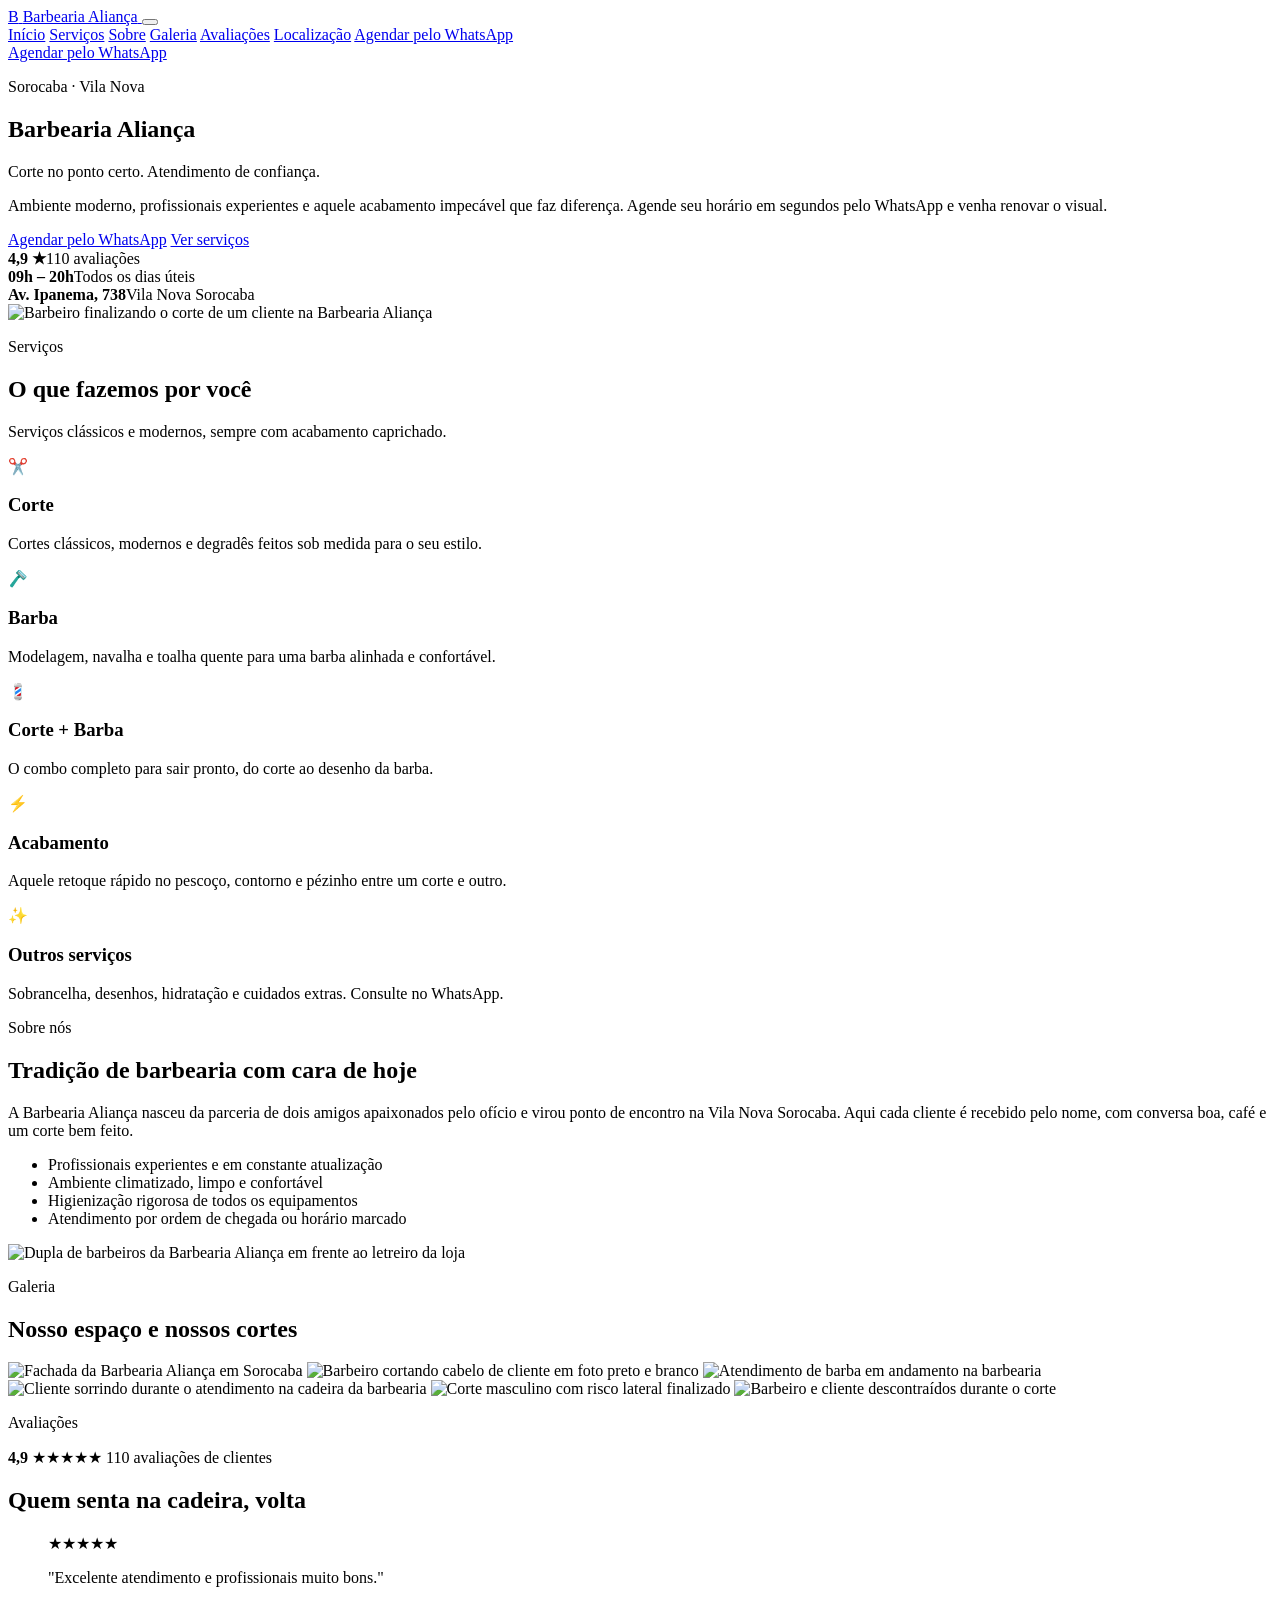
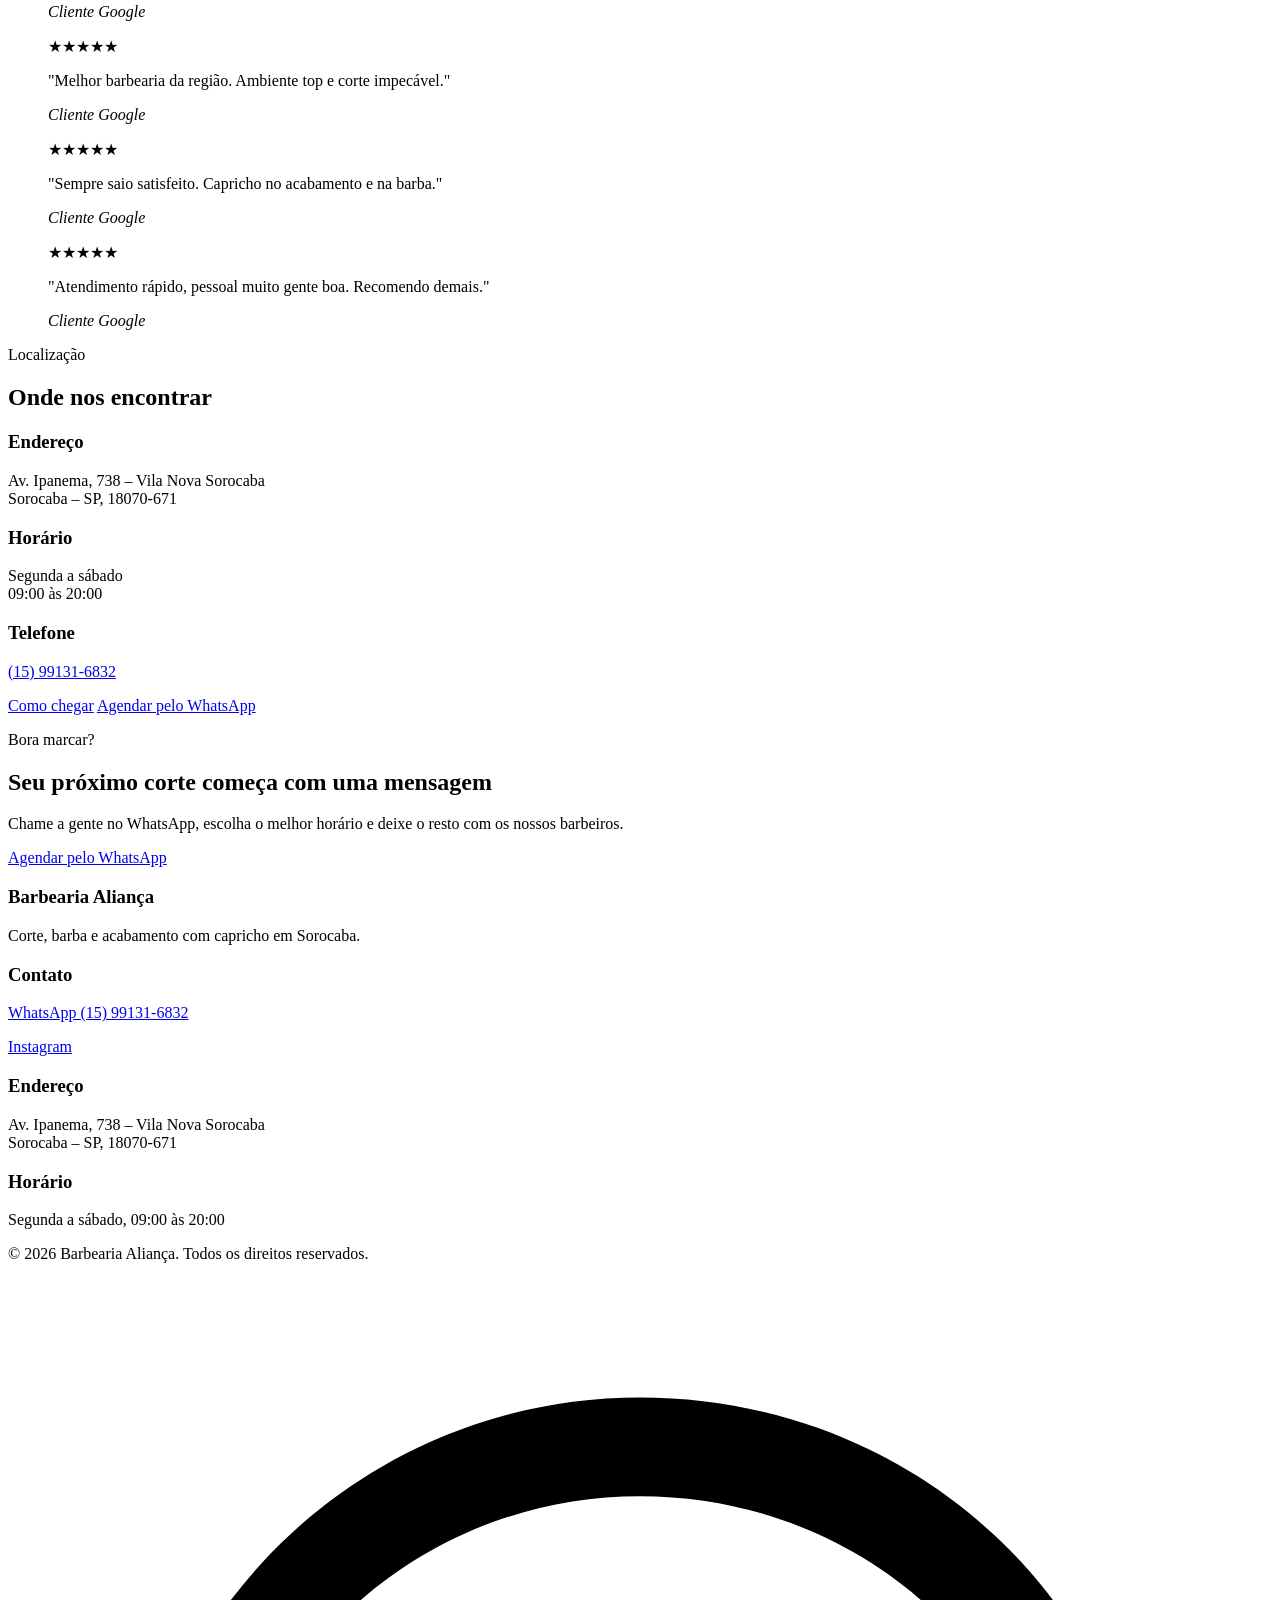
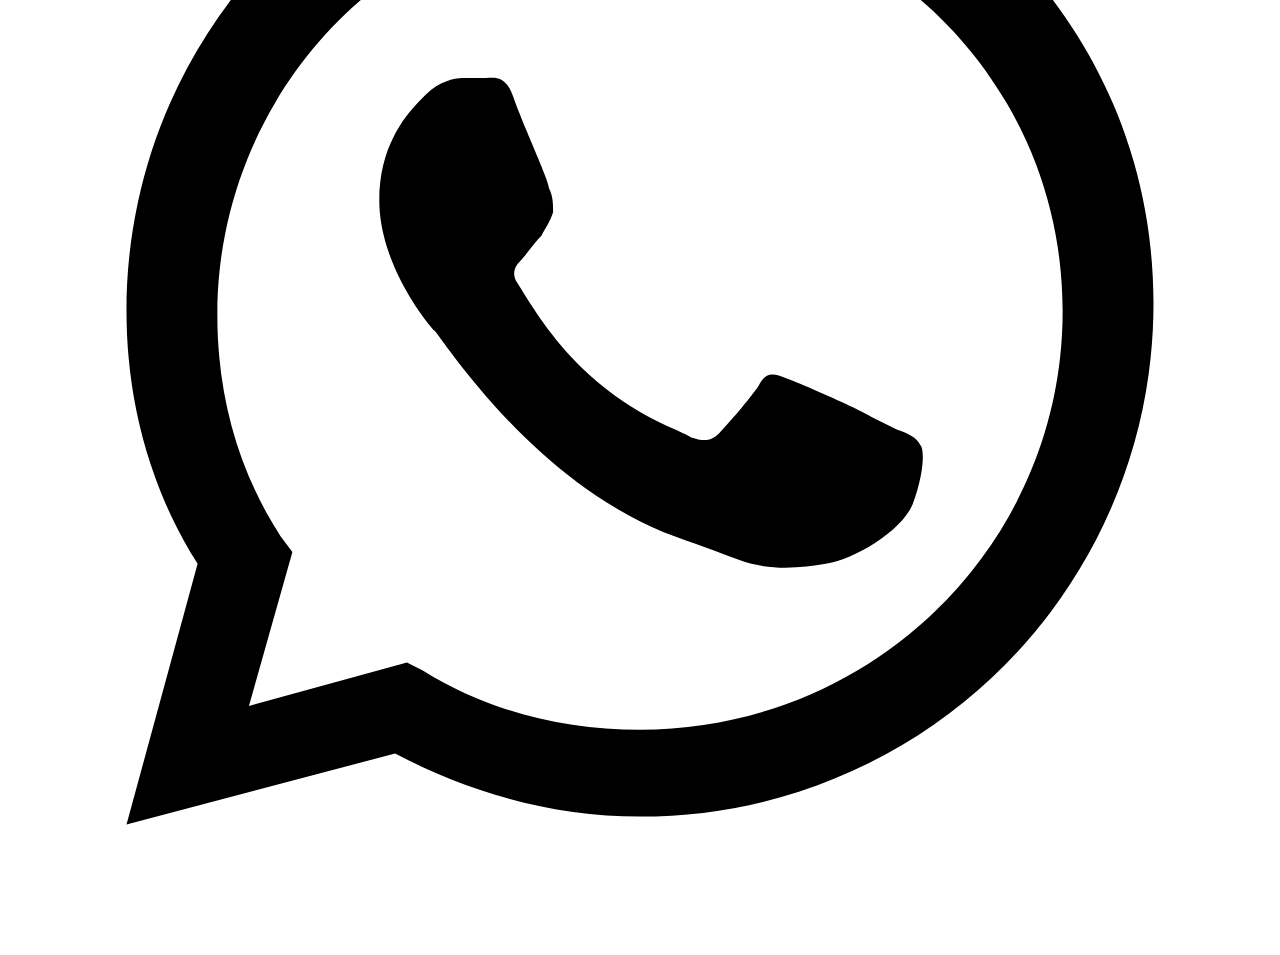
==== public/index.html @ af0b4efa "Changes Co-authored-by: scorsi144 <256892154+scorsi144@users.noreply.github.com>" ====
<!DOCTYPE html>
<html lang="pt-BR">
<head>
<meta charset="utf-8">
<meta name="viewport" content="width=device-width, initial-scale=1">
<title>Barbearia Aliança em Sorocaba | Corte, Barba e Acabamento</title>
<meta name="description" content="Barbearia Aliança em Sorocaba (Vila Nova): corte, barba, acabamento e mais. 4,9 estrelas em 110 avaliações. Agende pelo WhatsApp (15) 99131-6832.">
<link rel="canonical" href="/">
<link rel="icon" type="image/svg+xml" href="/favicon.svg">
<meta property="og:type" content="website">
<meta property="og:locale" content="pt_BR">
<meta property="og:title" content="Barbearia Aliança em Sorocaba | Corte, Barba e Acabamento">
<meta property="og:description" content="Corte, barba e acabamento com capricho na Vila Nova Sorocaba. Agende pelo WhatsApp.">
<meta property="og:url" content="/">
<meta name="twitter:card" content="summary_large_image">
<link rel="stylesheet" href="/style.css">
<script defer src="/script.js"></script>
</head>
<body>
<header class="header">
  <div class="container header__inner">
    <a class="brand" href="#inicio" aria-label="Barbearia Aliança - início">
      <span class="brand__mark" aria-hidden="true">B</span>
      <span class="brand__name">Barbearia <span>Aliança</span></span>
    </a>

    <button class="burger" data-burger type="button" aria-label="Abrir menu" aria-expanded="false" aria-controls="menu-principal">
      <span></span><span></span><span></span>
    </button>

    <nav class="nav" data-nav id="menu-principal" aria-label="Menu principal">
      <a href="#inicio">Início</a>
      <a href="#servicos">Serviços</a>
      <a href="#sobre">Sobre</a>
      <a href="#galeria">Galeria</a>
      <a href="#avaliacoes">Avaliações</a>
      <a href="#localizacao">Localização</a>
      <a class="btn btn--wpp btn--sm" href="https://wa.me/5515991316832?text=Ol%C3%A1!%20Vim%20pelo%20site%20e%20gostaria%20de%20agendar%20um%20hor%C3%A1rio." target="_blank" rel="noopener">Agendar pelo WhatsApp</a>
    </nav>

    <a class="btn btn--wpp btn--sm header__cta" href="https://wa.me/5515991316832?text=Ol%C3%A1!%20Vim%20pelo%20site%20e%20gostaria%20de%20agendar%20um%20hor%C3%A1rio." target="_blank" rel="noopener">Agendar pelo WhatsApp</a>
  </div>
</header>

<main>
  <section class="hero" id="inicio">
    <div class="container hero__grid">
      <div>
        <p class="eyebrow">Sorocaba · Vila Nova</p>
        <h1>Barbearia Aliança</h1>
        <p class="hero__tag">Corte no ponto certo. Atendimento de confiança.</p>
        <p class="lead">Ambiente moderno, profissionais experientes e aquele acabamento impecável que faz diferença. Agende seu horário em segundos pelo WhatsApp e venha renovar o visual.</p>
        <div class="hero__actions">
          <a class="btn btn--wpp" href="https://wa.me/5515991316832?text=Ol%C3%A1!%20Vim%20pelo%20site%20e%20gostaria%20de%20agendar%20um%20hor%C3%A1rio." target="_blank" rel="noopener">Agendar pelo WhatsApp</a>
          <a class="btn btn--ghost" href="#servicos">Ver serviços</a>
        </div>
        <div class="hero__stats">
          <div><strong>4,9 ★</strong><span>110 avaliações</span></div>
          <div><strong>09h – 20h</strong><span>Todos os dias úteis</span></div>
          <div><strong>Av. Ipanema, 738</strong><span>Vila Nova Sorocaba</span></div>
        </div>
      </div>
      <div class="hero__media">
        <img src="/__l5e/assets-v1/d7dd3df8-5f7c-42f8-948a-eb82b886fd5c/IMG2.jpg" width="1080" height="1350" alt="Barbeiro finalizando o corte de um cliente na Barbearia Aliança" fetchpriority="high" decoding="async">
      </div>
    </div>
  </section>

  <section class="section" id="servicos">
    <div class="container">
      <p class="eyebrow">Serviços</p>
      <h2>O que fazemos por você</h2>
      <p class="lead">Serviços clássicos e modernos, sempre com acabamento caprichado.</p>
      <div class="cards reveal">
        <article class="card"><div class="card__icon" aria-hidden="true">✂️</div><h3>Corte</h3><p>Cortes clássicos, modernos e degradês feitos sob medida para o seu estilo.</p></article>
        <article class="card"><div class="card__icon" aria-hidden="true">🪒</div><h3>Barba</h3><p>Modelagem, navalha e toalha quente para uma barba alinhada e confortável.</p></article>
        <article class="card"><div class="card__icon" aria-hidden="true">💈</div><h3>Corte + Barba</h3><p>O combo completo para sair pronto, do corte ao desenho da barba.</p></article>
        <article class="card"><div class="card__icon" aria-hidden="true">⚡</div><h3>Acabamento</h3><p>Aquele retoque rápido no pescoço, contorno e pézinho entre um corte e outro.</p></article>
        <article class="card"><div class="card__icon" aria-hidden="true">✨</div><h3>Outros serviços</h3><p>Sobrancelha, desenhos, hidratação e cuidados extras. Consulte no WhatsApp.</p></article>
      </div>
    </div>
  </section>

  <section class="section section--dark" id="sobre">
    <div class="container about reveal">
      <div>
        <p class="eyebrow">Sobre nós</p>
        <h2>Tradição de barbearia com cara de hoje</h2>
        <p class="lead">A Barbearia Aliança nasceu da parceria de dois amigos apaixonados pelo ofício e virou ponto de encontro na Vila Nova Sorocaba. Aqui cada cliente é recebido pelo nome, com conversa boa, café e um corte bem feito.</p>
        <ul class="list">
          <li>Profissionais experientes e em constante atualização</li>
          <li>Ambiente climatizado, limpo e confortável</li>
          <li>Higienização rigorosa de todos os equipamentos</li>
          <li>Atendimento por ordem de chegada ou horário marcado</li>
        </ul>
      </div>
      <img src="/__l5e/assets-v1/5af76cf7-295c-45f6-a262-c31d1ca17f94/IMG7.jpg" width="507" height="676" alt="Dupla de barbeiros da Barbearia Aliança em frente ao letreiro da loja" loading="lazy" decoding="async">
    </div>
  </section>

  <section class="section" id="galeria">
    <div class="container">
      <p class="eyebrow">Galeria</p>
      <h2>Nosso espaço e nossos cortes</h2>
      <div class="gallery reveal">
        <img src="/__l5e/assets-v1/33a3b9b7-2bd0-4546-811b-203081eccb8f/IMG8.jpg" width="768" height="1024" alt="Fachada da Barbearia Aliança em Sorocaba" loading="lazy" decoding="async">
        <img src="/__l5e/assets-v1/d1e67b59-e410-435d-bb0f-3a5277673de4/IMG3.jpg" width="219" height="365" alt="Barbeiro cortando cabelo de cliente em foto preto e branco" loading="lazy" decoding="async">
        <img src="/__l5e/assets-v1/811e56d6-0b0d-4365-8fb6-821adf3f2573/IMG4.jpg" width="381" height="676" alt="Atendimento de barba em andamento na barbearia" loading="lazy" decoding="async">
        <img src="/__l5e/assets-v1/bd495270-57d0-46f5-9b5c-0786be24c0d7/IMG5.jpg" width="219" height="365" alt="Cliente sorrindo durante o atendimento na cadeira da barbearia" loading="lazy" decoding="async">
        <img src="/__l5e/assets-v1/8b2ba5c2-2ca2-4f26-bf25-5ea7152d2889/IMG6.jpg" width="219" height="365" alt="Corte masculino com risco lateral finalizado" loading="lazy" decoding="async">
        <img src="/__l5e/assets-v1/d7dd3df8-5f7c-42f8-948a-eb82b886fd5c/IMG2.jpg" width="1080" height="1350" alt="Barbeiro e cliente descontraídos durante o corte" loading="lazy" decoding="async">
      </div>
    </div>
  </section>

  <section class="section section--ink" id="avaliacoes">
    <div class="container">
      <p class="eyebrow">Avaliações</p>
      <div class="rating-head">
        <strong>4,9</strong>
        <span class="stars" aria-hidden="true">★★★★★</span>
        <span>110 avaliações de clientes</span>
      </div>
      <h2>Quem senta na cadeira, volta</h2>
      <div class="reviews reveal">
        <blockquote class="review"><span class="stars" aria-hidden="true">★★★★★</span><p>"Excelente atendimento e profissionais muito bons."</p><cite>Cliente Google</cite></blockquote>
        <blockquote class="review"><span class="stars" aria-hidden="true">★★★★★</span><p>"Melhor barbearia da região. Ambiente top e corte impecável."</p><cite>Cliente Google</cite></blockquote>
        <blockquote class="review"><span class="stars" aria-hidden="true">★★★★★</span><p>"Sempre saio satisfeito. Capricho no acabamento e na barba."</p><cite>Cliente Google</cite></blockquote>
        <blockquote class="review"><span class="stars" aria-hidden="true">★★★★★</span><p>"Atendimento rápido, pessoal muito gente boa. Recomendo demais."</p><cite>Cliente Google</cite></blockquote>
      </div>
    </div>
  </section>

  <section class="section" id="localizacao">
    <div class="container">
      <p class="eyebrow">Localização</p>
      <h2>Onde nos encontrar</h2>
      <div class="info reveal">
        <div class="info__item"><h3>Endereço</h3><p>Av. Ipanema, 738 – Vila Nova Sorocaba<br>Sorocaba – SP, 18070-671</p></div>
        <div class="info__item"><h3>Horário</h3><p>Segunda a sábado<br>09:00 às 20:00</p></div>
        <div class="info__item"><h3>Telefone</h3><p><a href="tel:+5515991316832">(15) 99131-6832</a></p></div>
      </div>
      <div class="hero__actions">
        <a class="btn btn--outline" href="https://www.google.com/maps/search/?api=1&amp;query=Av.+Ipanema%2C+738+-+Vila+Nova+Sorocaba%2C+Sorocaba+-+SP%2C+18070-671" target="_blank" rel="noopener">Como chegar</a>
        <a class="btn btn--wpp" href="https://wa.me/5515991316832?text=Ol%C3%A1!%20Vim%20pelo%20site%20e%20gostaria%20de%20agendar%20um%20hor%C3%A1rio." target="_blank" rel="noopener">Agendar pelo WhatsApp</a>
      </div>
    </div>
  </section>

  <section class="section section--dark cta">
    <div class="container">
      <p class="eyebrow">Bora marcar?</p>
      <h2>Seu próximo corte começa com uma mensagem</h2>
      <p class="lead">Chame a gente no WhatsApp, escolha o melhor horário e deixe o resto com os nossos barbeiros.</p>
      <a class="btn btn--wpp" href="https://wa.me/5515991316832?text=Ol%C3%A1!%20Vim%20pelo%20site%20e%20gostaria%20de%20agendar%20um%20hor%C3%A1rio." target="_blank" rel="noopener">Agendar pelo WhatsApp</a>
    </div>
  </section>
</main>

<footer class="footer">
  <div class="container">
    <div class="footer__grid">
      <div>
        <h3>Barbearia Aliança</h3>
        <p>Corte, barba e acabamento com capricho em Sorocaba.</p>
      </div>
      <div>
        <h3>Contato</h3>
        <p><a href="https://wa.me/5515991316832?text=Ol%C3%A1!%20Vim%20pelo%20site%20e%20gostaria%20de%20agendar%20um%20hor%C3%A1rio." target="_blank" rel="noopener">WhatsApp (15) 99131-6832</a></p>
        <p><a href="https://www.instagram.com/barbeariaaliancasorocaba" target="_blank" rel="noopener">Instagram</a></p>
      </div>
      <div>
        <h3>Endereço</h3>
        <p>Av. Ipanema, 738 – Vila Nova Sorocaba<br>Sorocaba – SP, 18070-671</p>
      </div>
      <div>
        <h3>Horário</h3>
        <p>Segunda a sábado, 09:00 às 20:00</p>
      </div>
    </div>
    <p class="footer__bottom">© 2026 Barbearia Aliança. Todos os direitos reservados.</p>
  </div>
</footer>

<a class="wpp-float" href="https://wa.me/5515991316832?text=Ol%C3%A1!%20Vim%20pelo%20site%20e%20gostaria%20de%20agendar%20um%20hor%C3%A1rio." target="_blank" rel="noopener" aria-label="Agendar pelo WhatsApp">
  <svg viewBox="0 0 32 32" aria-hidden="true"><path d="M16 3C8.8 3 3 8.8 3 16c0 2.3.6 4.5 1.8 6.4L3 29l6.8-1.8c1.9 1 4 1.6 6.2 1.6 7.2 0 13-5.8 13-13S23.2 3 16 3zm0 23.6c-2 0-3.9-.5-5.5-1.5l-.4-.2-4 1.1 1.1-3.9-.3-.4c-1.1-1.7-1.6-3.6-1.6-5.6 0-5.9 4.8-10.6 10.7-10.6S26.7 10.1 26.7 16 21.9 26.6 16 26.6zm5.9-7.9c-.3-.2-1.9-.9-2.2-1-.3-.1-.5-.2-.7.2-.2.3-.8 1-1 1.2-.2.2-.4.2-.7.1-.3-.2-1.4-.5-2.6-1.6-1-.9-1.6-2-1.8-2.3-.2-.3 0-.5.1-.6.1-.1.3-.4.5-.6.1-.2.2-.3.3-.6 0-.2 0-.4-.1-.6 0-.2-.7-1.7-.9-2.3-.2-.6-.5-.5-.7-.5h-.6c-.2 0-.6.1-.9.4-.3.3-1.2 1.1-1.2 2.7s1.2 3.1 1.4 3.3c.2.2 2.4 3.7 5.8 5.1.8.3 1.4.5 1.9.7.8.3 1.6.2 2.2.1.7-.1 1.9-.8 2.2-1.5.3-.8.3-1.4.2-1.5-.1-.2-.3-.3-.6-.4z"/></svg>
</a>

</body>
</html>
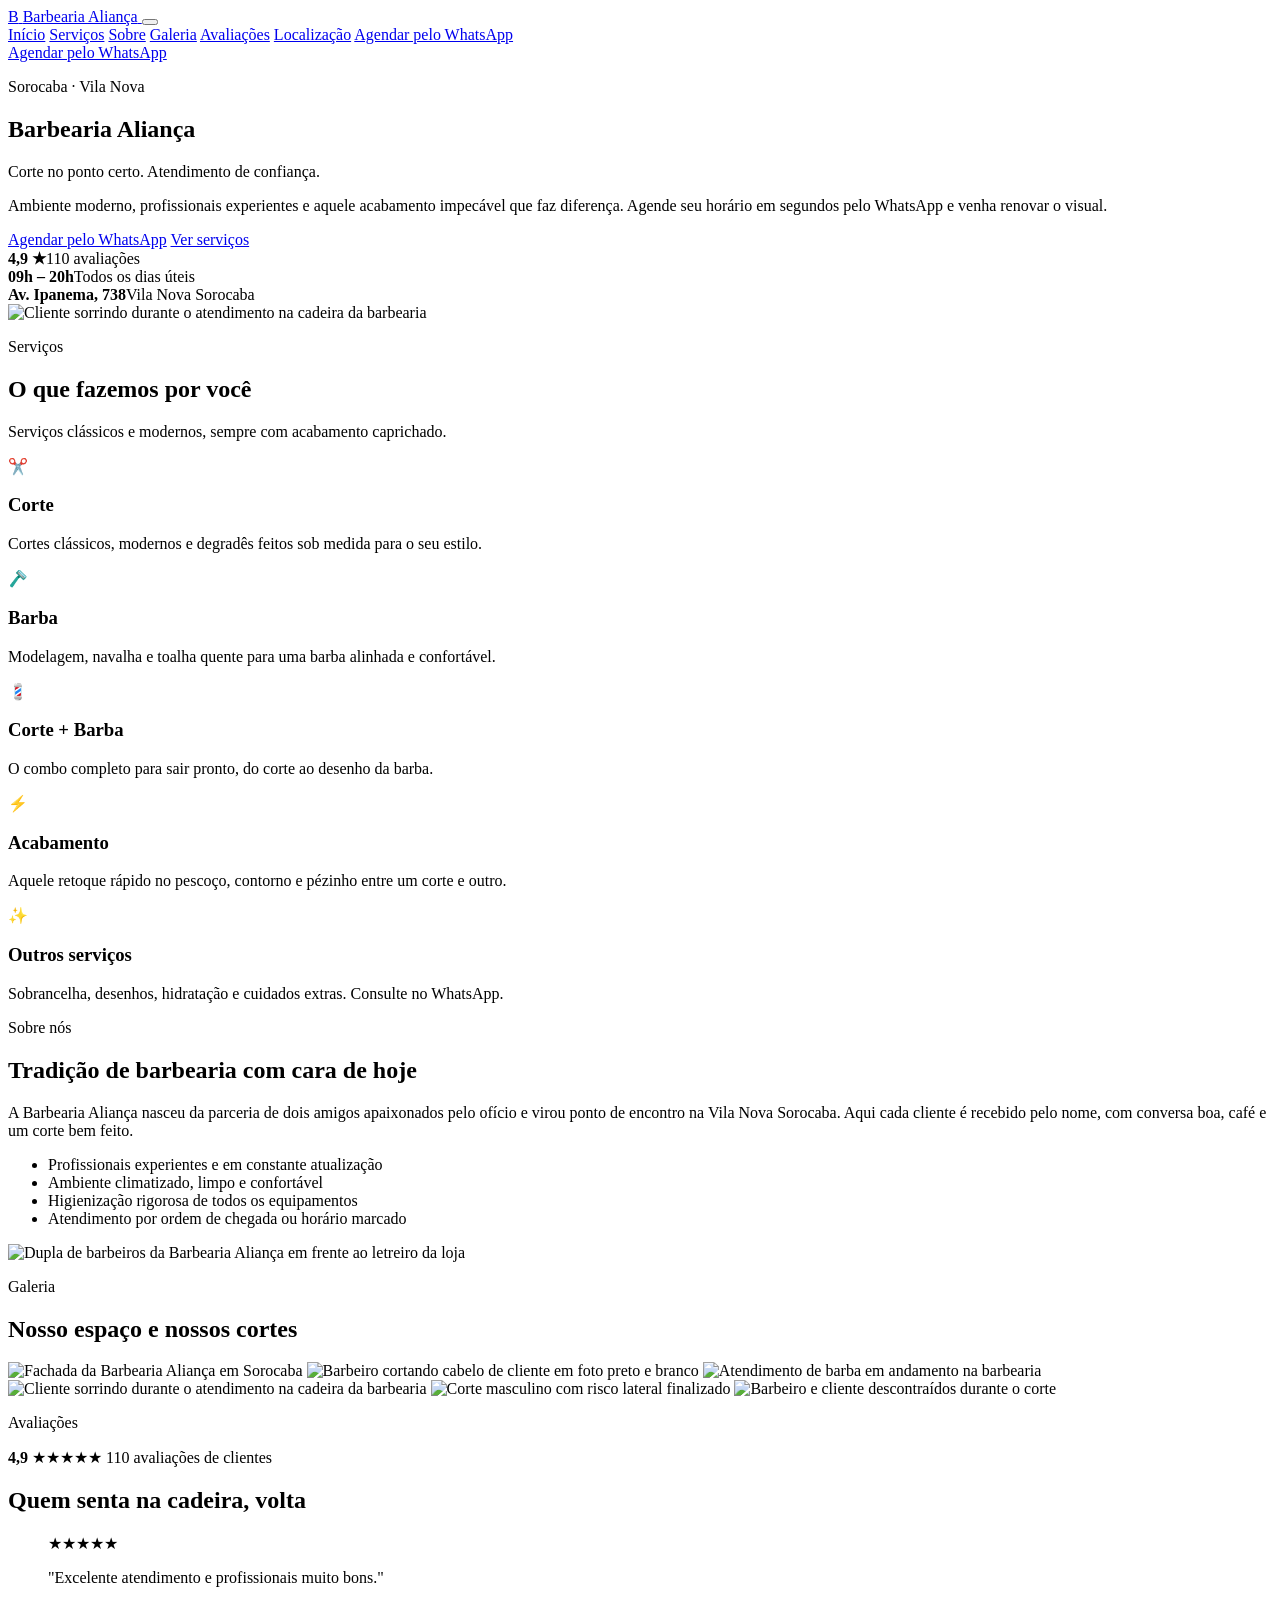
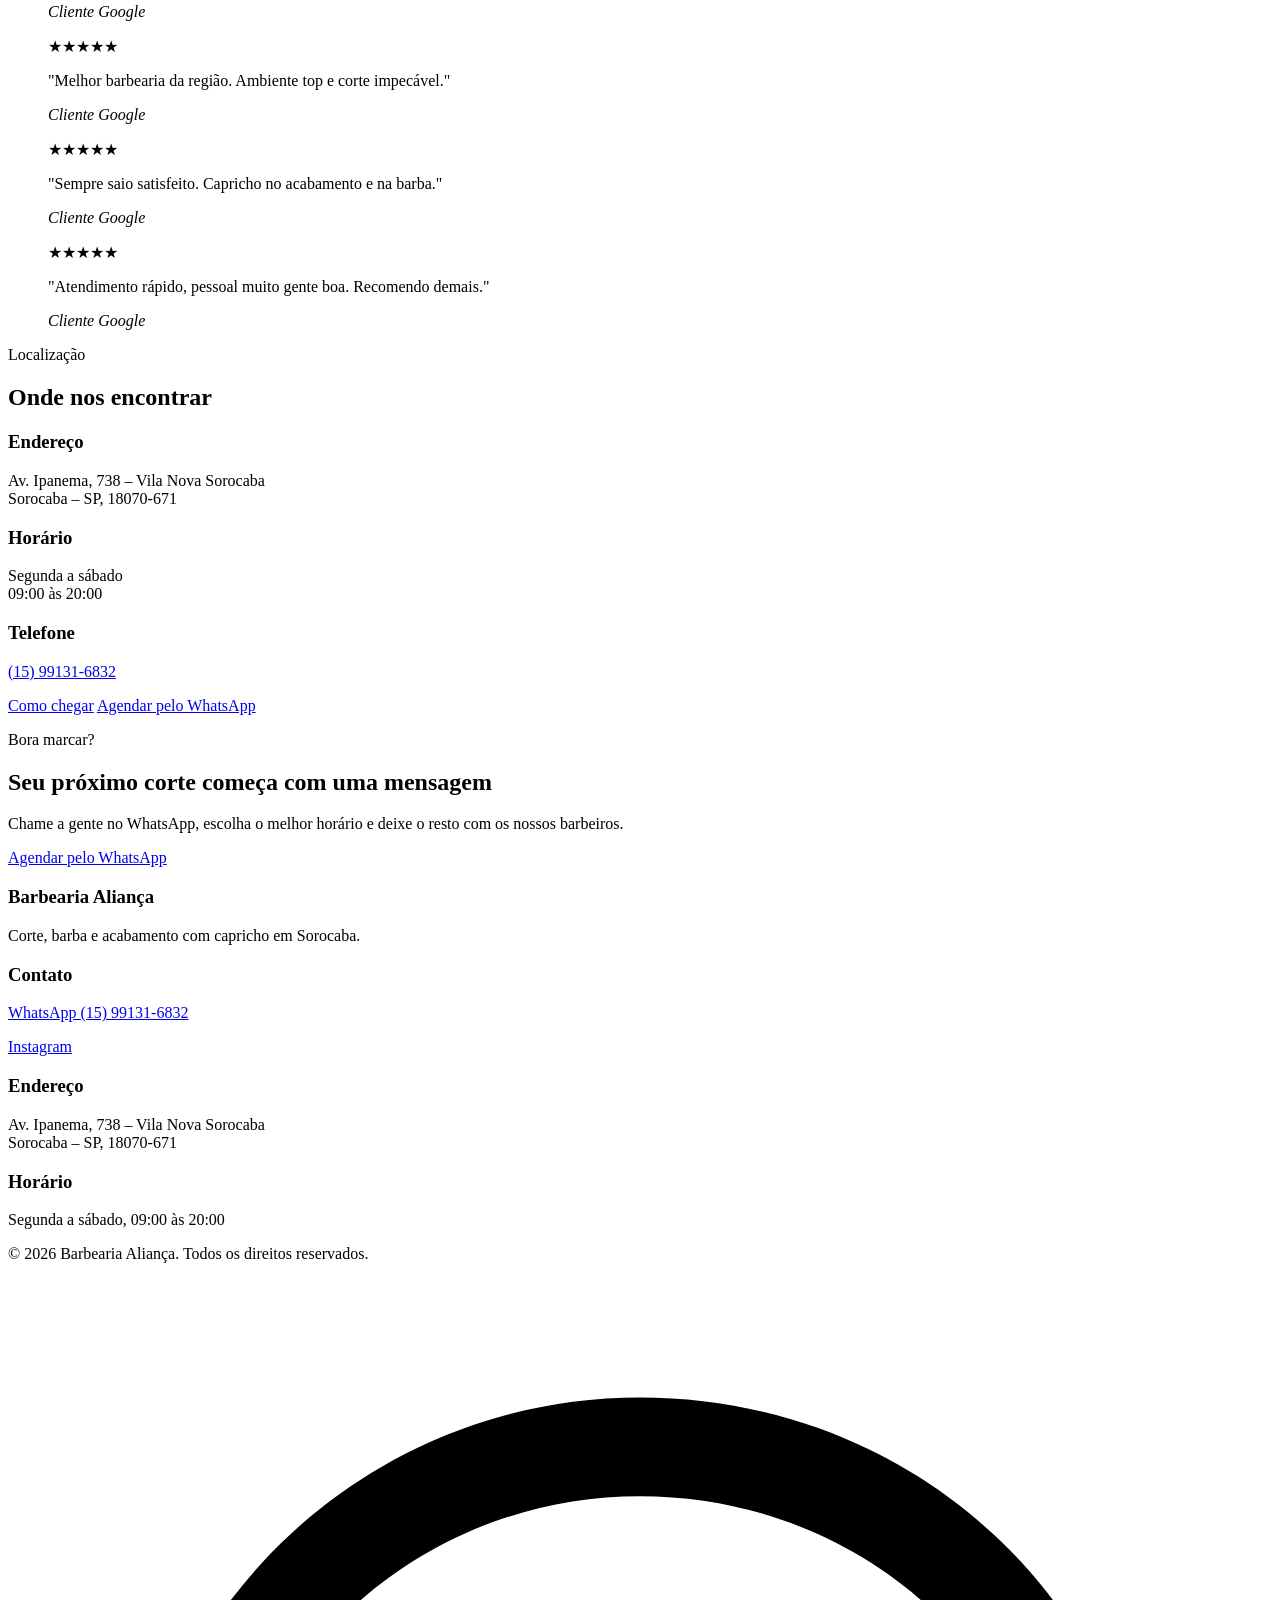
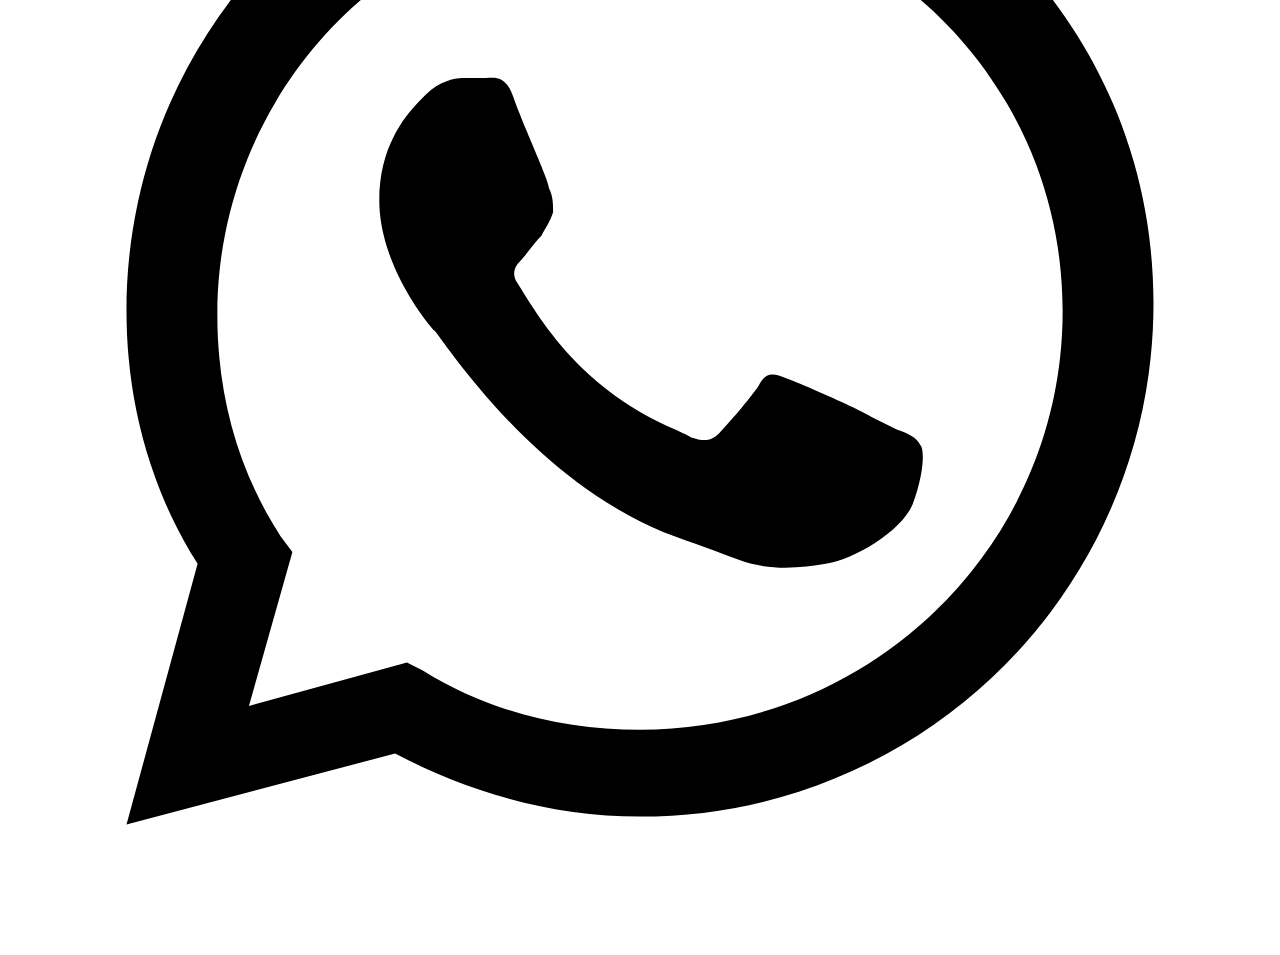
==== commit a2e8b3ce: "Changes Co-authored-by: scorsi144 <256892154+scorsi144@users.noreply.github.com>" ====
--- a/public/index.html
+++ b/public/index.html
@@ -61,7 +61,7 @@
         </div>
       </div>
       <div class="hero__media">
-        <img src="/__l5e/assets-v1/d7dd3df8-5f7c-42f8-948a-eb82b886fd5c/IMG2.jpg" width="1080" height="1350" alt="Barbeiro finalizando o corte de um cliente na Barbearia Aliança" fetchpriority="high" decoding="async">
+        <img src="/__l5e/assets-v1/bd495270-57d0-46f5-9b5c-0786be24c0d7/IMG5.jpg" width="219" height="365" alt="Cliente sorrindo durante o atendimento na cadeira da barbearia" fetchpriority="high" decoding="async">
       </div>
     </div>
   </section>
